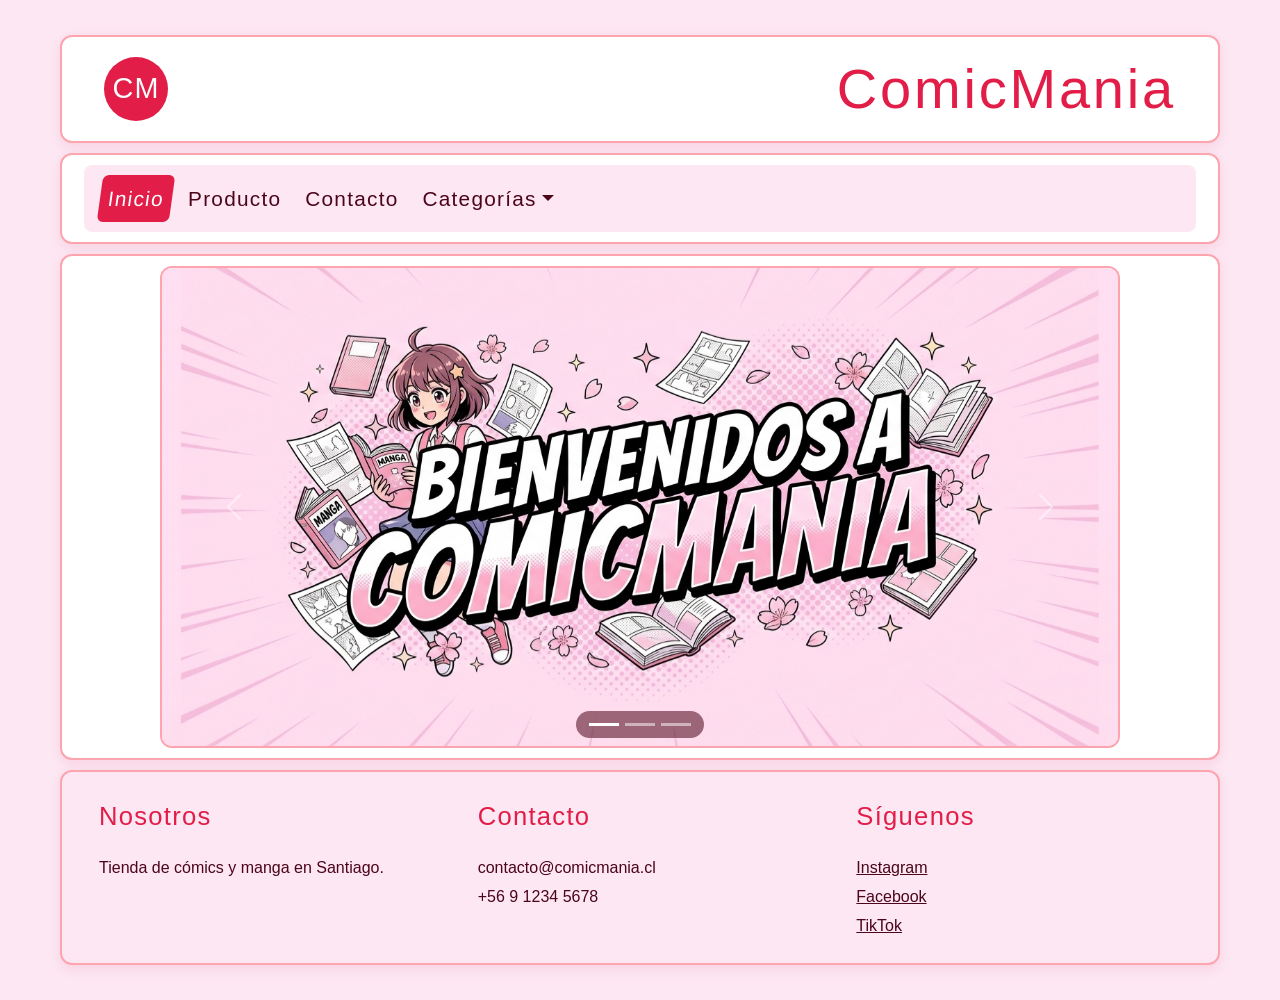
==== index.html @ ca665a76 "Proyecto inicicial" ====
<!DOCTYPE html>
<html lang="es">

<head>
    <meta charset="utf-8">
    <title>ComicMania</title>
    <meta name="viewport" content="width=device-width, initial-scale=1.0">

    <link href="https://cdn.jsdelivr.net/npm/bootstrap@5.3.8/dist/css/bootstrap.min.css" rel="stylesheet" integrity="sha384-sRIl4kxILFvY47J16cr9ZwB07vP4J8+LH7qKQnuqkuIAvNWLzeN8tE5YBujZqJLB" crossorigin="anonymous">
    <script src="https://cdn.jsdelivr.net/npm/bootstrap@5.3.8/dist/js/bootstrap.bundle.min.js" integrity="sha384-FKyoEForCGlyvwx9Hj09JcYn3nv7wiPVlz7YYwJrWVcXK/BmnVDxM+D2scQbITxI" crossorigin="anonymous"></script>
    <script src="https://ajax.googleapis.com/ajax/libs/jquery/3.7.1/jquery.min.js"></script>

    <link rel="stylesheet" href="./assets/css/estilos.css">
    <script src="./assets/js/base.js" defer></script>
</head>

<body>
    <div class="contenedor">

        <!-- FILA 1: header (logo + nombre) -->
        <div class="row">
            <div class="col header">
                <div class="logo-cm" aria-hidden="true">CM</div>
                <div>ComicMania</div>
            </div>
        </div>

        <!-- FILA 2: menú (categorías simuladas dentro del desplegable) -->
        <div class="row">
            <div class="col">
                <nav class="navbar navbar-expand-sm" aria-label="Menú principal">
                    <div class="container-fluid">
                        <button class="navbar-toggler" type="button" data-bs-toggle="collapse" data-bs-target="#navbarNav" aria-controls="navbarNav" aria-expanded="false" aria-label="Mostrar u ocultar el menú">
                            <span class="navbar-toggler-icon"></span>
                        </button>
                        <div class="collapse navbar-collapse" id="navbarNav">
                                                        <ul class="navbar-nav me-auto mb-2 mb-sm-0">
                                <li class="nav-item">
                                    <a class="nav-link active" aria-current="page" href="./index.html">Inicio</a>
                                </li>
                                <li class="nav-item">
                                    <a class="nav-link" href="./producto.html">Producto</a>
                                </li>
                                <li class="nav-item">
                                    <a class="nav-link" href="./contacto.html">Contacto</a>
                                </li>
                                <li class="nav-item dropdown">
                                    <a class="nav-link dropdown-toggle" href="#" role="button" data-bs-toggle="dropdown" aria-expanded="false">Categorías</a>
                                    <ul class="dropdown-menu">
                                        <li><a class="dropdown-item" href="./producto.html?categoria=Acci%C3%B3n">Acción</a></li>
                                        <li><a class="dropdown-item" href="./producto.html?categoria=Comedia">Comedia</a></li>
                                        <li><a class="dropdown-item" href="./producto.html?categoria=Ciencia%20ficci%C3%B3n">Ciencia ficción</a></li>
                                    </ul>
                                </li>
                            </ul>
                        </div>
                    </div>
                </nav>
            </div>
        </div>

        <!-- FILA 3: carrusel -->
        <div class="row">
            <div class="col">
                <div id="carouselExampleIndicators" class="carousel slide">
                    <div class="carousel-indicators">
                        <button type="button" data-bs-target="#carouselExampleIndicators" data-bs-slide-to="0" class="active" aria-current="true" aria-label="Diapositiva 1"></button>
                        <button type="button" data-bs-target="#carouselExampleIndicators" data-bs-slide-to="1" aria-label="Diapositiva 2"></button>
                        <button type="button" data-bs-target="#carouselExampleIndicators" data-bs-slide-to="2" aria-label="Diapositiva 3"></button>
                    </div>
                    <div class="carousel-inner">
                        <div class="carousel-item active">
                            <img src="./assets/img/comicmania_welcome.jpg" class="d-block w-100" alt="Bienvenido a ComicMania">
                        </div>
                        <div class="carousel-item">
                            <img src="./assets/img/comicmania_descuento.jpg" class="d-block w-100" alt="Descuentos en ComicMania">
                        </div>
                        <div class="carousel-item">
                            <img src="./assets/img/comicmania_social_media.jpg" class="d-block w-100" alt="ComicMania en redes sociales">
                        </div>
                    </div>
                    <button class="carousel-control-prev" type="button" data-bs-target="#carouselExampleIndicators" data-bs-slide="prev">
                        <span class="carousel-control-prev-icon" aria-hidden="true"></span>
                        <span class="visually-hidden">Anterior</span>
                    </button>
                    <button class="carousel-control-next" type="button" data-bs-target="#carouselExampleIndicators" data-bs-slide="next">
                        <span class="carousel-control-next-icon" aria-hidden="true"></span>
                        <span class="visually-hidden">Siguiente</span>
                    </button>
                </div>
            </div>
        </div>

        <!-- footer -->
        <div class="row text-center pie">
            <div class="col-sm caja-inferior text-start">
                <div>Nosotros</div>
                <div>Tienda de cómics y manga en Santiago.</div>
            </div>

            <div class="col-sm caja-inferior text-start">
                <div>Contacto</div>
                <div>contacto@comicmania.cl</div>
                <div>+56 9 1234 5678</div>
            </div>

            <div class="col-sm caja-inferior text-start">
                <div>Síguenos</div>
                <div><a href="#">Instagram</a></div>
                <div><a href="#">Facebook</a></div>
                <div><a href="#">TikTok</a></div>
            </div>
        </div>

    </div>
</body>

</html>
---- assets/css/estilos.css ----
/* =====================================================
   ComicMania - estilos.css

   Los bloques van en el mismo orden en que aparecen en la página:
   página > header > menú > títulos > botones > carrusel >
   tarjetas > formularios > carrito > footer

   COLORES USADOS (para buscar y reemplazar con Ctrl+H):
   #FCE7F3  rosado suave    fondo de la página, menú y footer
   #FFFFFF  blanco          paneles y tarjetas
   #FDA4AF  rosa primavera  bordes y separadores
   #E11D48  magenta         color de acento: botones, títulos, precios
   #BE123C  magenta oscuro  solo al pasar el mouse
   #4C0519  vino oscuro     texto
   ===================================================== */


/* ---------- PÁGINA ---------- */

body {
    font-family: Verdana, Geneva, Tahoma, sans-serif;
    color: #4C0519;
    background-color: #FCE7F3;
}

/* Fuente de cómic (Bangers) para todo esto. Para cambiarla, cambia solo esta línea
   (y el link de Google Fonts en el <head> de los HTML). */
.logo-cm,
.header > div:nth-of-type(2),
.navbar .nav-link,
.titulo-cont,
.btn,
.card-title,
.precio,
.insignia,
#total-precio,
.caja-inferior > div:nth-of-type(1) {
    font-family: "Bangers", Impact, "Arial Black", sans-serif;
}

.contenedor {
    max-width: 1200px;
    margin: 15px auto;
    padding: 10px;
}

/* Cada fila (hija directa de .contenedor) es un panel blanco */
.contenedor > div {
    border: 2px solid #FDA4AF;
    border-radius: 12px;
    margin: 10px;
    padding: 10px;
    background-color: white;
    box-shadow: 0 4px 12px rgba(225, 29, 72, 0.10);
}


/* ---------- HEADER ---------- */

.header {
    display: flex;
    justify-content: space-between;
    align-items: center;
}

.logo-cm {
    width: 64px;
    height: 64px;
    margin-left: 20px;
    border-radius: 50%;
    background-color: #E11D48;
    color: white;
    font-size: 1.8rem;
    letter-spacing: 0.04em;
    display: flex;
    align-items: center;
    justify-content: center;
}

.header > div:nth-of-type(2) {
    font-size: 3.5rem;
    letter-spacing: 0.05em;
    color: #E11D48;
    margin-right: 20px;
}


/* ---------- MENÚ ---------- */

.navbar {
    background-color: #FCE7F3;
    border-radius: 8px;
}

.navbar .nav-link {
    font-size: 1.3rem;
    letter-spacing: 0.06em;
    margin: 2px 4px;
    color: #4C0519;
}

.navbar .nav-link:hover {
    color: #BE123C;
}

/* Link de la página actual: etiqueta magenta inclinada */
.navbar .nav-link.active,
.navbar .nav-link.active:hover {
    background-color: #E11D48;
    color: white;
    border-radius: 6px;
    transform: skew(-8deg);
}

/* Lista desplegable de "Categorías" */
.dropdown-menu {
    border: 2px solid #FDA4AF;
    border-radius: 8px;
}

.dropdown-item {
    color: #4C0519;
}

.dropdown-item:hover {
    background-color: #FCE7F3;
    color: #BE123C;
}

.dropdown-item:active {
    background-color: #E11D48;
    color: white;
}


/* ---------- TÍTULOS ---------- */

.titulo-cont {
    display: inline-block;
    margin: 0 0 1rem 0;
    padding: 0.1em 0.6em;
    font-size: 2.4rem;
    font-weight: 400;
    line-height: 1.15;
    letter-spacing: 0.05em;
    color: white;
    background-color: #E11D48;
    border-radius: 4px;
    box-shadow: 4px 4px 0 #FDA4AF;
    transform: skew(-8deg);
}

/* Títulos más chicos (Carrito y Nuestra tienda) */
.titulo-cont.titulo-chico {
    font-size: 1.7rem;
}


/* ---------- BOTONES ----------
   Bootstrap pone sus propios colores azules. Con !important los cambiamos. */

.btn {
    font-size: 1.15rem;
    letter-spacing: 0.06em;
    border-width: 2px;
    border-radius: 8px;
}

.btn-sm {
    font-size: 1rem;
}

/* Botón principal: Agregar al carrito, Enviar */
.btn-primary {
    background-color: #E11D48 !important;
    border-color: #E11D48 !important;
    color: white !important;
}

.btn-primary:hover {
    background-color: #BE123C !important;
    border-color: #BE123C !important;
}

/* Botón secundario: Quitar, Vaciar carrito */
.btn-secundario {
    background-color: white !important;
    border-color: #E11D48 !important;
    color: #E11D48 !important;
}

.btn-secundario:hover {
    background-color: #E11D48 !important;
    color: white !important;
}

/* Aro que se ve al navegar con el teclado */
.btn:focus-visible {
    box-shadow: 0 0 0 4px rgba(225, 29, 72, 0.4);
}


/* ---------- CARRUSEL (index) ---------- */

.carousel {
    max-width: 960px;
    margin: 0 auto;
    overflow: hidden;
    border: 2px solid #FDA4AF;
    border-radius: 12px;
}

/* Los banners son casi 2:1, así se ven completos sin recortar el texto */
.carousel-item img {
    width: 100%;
    aspect-ratio: 2 / 1;
    object-fit: cover;
}

/* Los puntitos de abajo, con fondo oscuro para que se vean sobre cualquier banner */
.carousel-indicators {
    left: 50%;
    right: auto;
    margin: 0 0 8px 0;
    padding: 2px 10px;
    transform: translateX(-50%);
    background-color: rgba(76, 5, 25, 0.55);
    border-radius: 999px;
}


/* ---------- TARJETAS DE PRODUCTO ---------- */

.cont-tarjetas {
    display: flex;
    flex-wrap: wrap;
    justify-content: center;
}

.cont-tarjetas .card {
    width: 16rem;
    overflow: hidden;
    background-color: white;
    border: 2px solid #FDA4AF;
    border-radius: 12px;
    box-shadow: 0 4px 12px rgba(225, 29, 72, 0.10);
}

.cont-tarjetas .card:hover {
    transform: translateY(-4px);
}

/* Portada (las portadas de manga son verticales) */
.cont-tarjetas .card-img-top {
    aspect-ratio: 2 / 3;
    object-fit: cover;
    border-radius: 0;
    border-bottom: 2px solid #FDA4AF;
}

.card-title {
    font-size: 1.6rem;
    font-weight: 400;
    line-height: 1.2;
    letter-spacing: 0.04em;
}

/* Categoría (la "pastillita") */
.etiqueta {
    display: inline-block;
    padding: 0 0.6em;
    font-size: 0.8rem;
    font-weight: bold;
    background-color: #FCE7F3;
    border: 1px solid #FDA4AF;
    border-radius: 999px;
}

.precio {
    font-size: 1.8rem;
    letter-spacing: 0.04em;
    color: #E11D48;
}


/* ---------- FORMULARIOS ---------- */

.form-control,
.form-select {
    border: 2px solid #E11D48;
    border-radius: 8px;
}

.form-control:focus,
.form-select:focus {
    border-color: #E11D48;
    box-shadow: 0 0 0 0.25rem rgba(225, 29, 72, 0.25);
}

.form-label {
    font-weight: bold;
}

/* Mensajes de error del formulario de contacto */
.error-campo {
    color: #E11D48;
    font-weight: bold;
}


/* ---------- CARRITO ---------- */

/* El numerito al lado de "Carrito" */
.insignia {
    background-color: white;
    color: #E11D48;
    font-size: 1rem;
    font-weight: 400;
}

aside .list-group-item {
    background-color: transparent;
    border-color: #FDA4AF;
    border-style: dashed;
}

#carrito-total {
    margin-top: 0.75rem;
    padding-top: 0.5rem;
    border-top: 2px dashed #FDA4AF;
}

#total-precio {
    font-size: 1.6rem;
    letter-spacing: 0.04em;
    color: #E11D48;
}


/* ---------- FOOTER ---------- */

/* ".contenedor > .pie" para ganarle a ".contenedor > div" (que lo dejaría blanco) */
.contenedor > .pie {
    background-color: #FCE7F3;
}

.caja-inferior {
    margin: 10px;
}

.caja-inferior > div {
    margin: 5px;
}

.caja-inferior > div:nth-of-type(1) {
    font-size: 1.6rem;
    letter-spacing: 0.05em;
    color: #E11D48;
    margin-bottom: 20px;
}

.caja-inferior a {
    color: #4C0519;
    text-decoration: underline;
}

.caja-inferior a:hover {
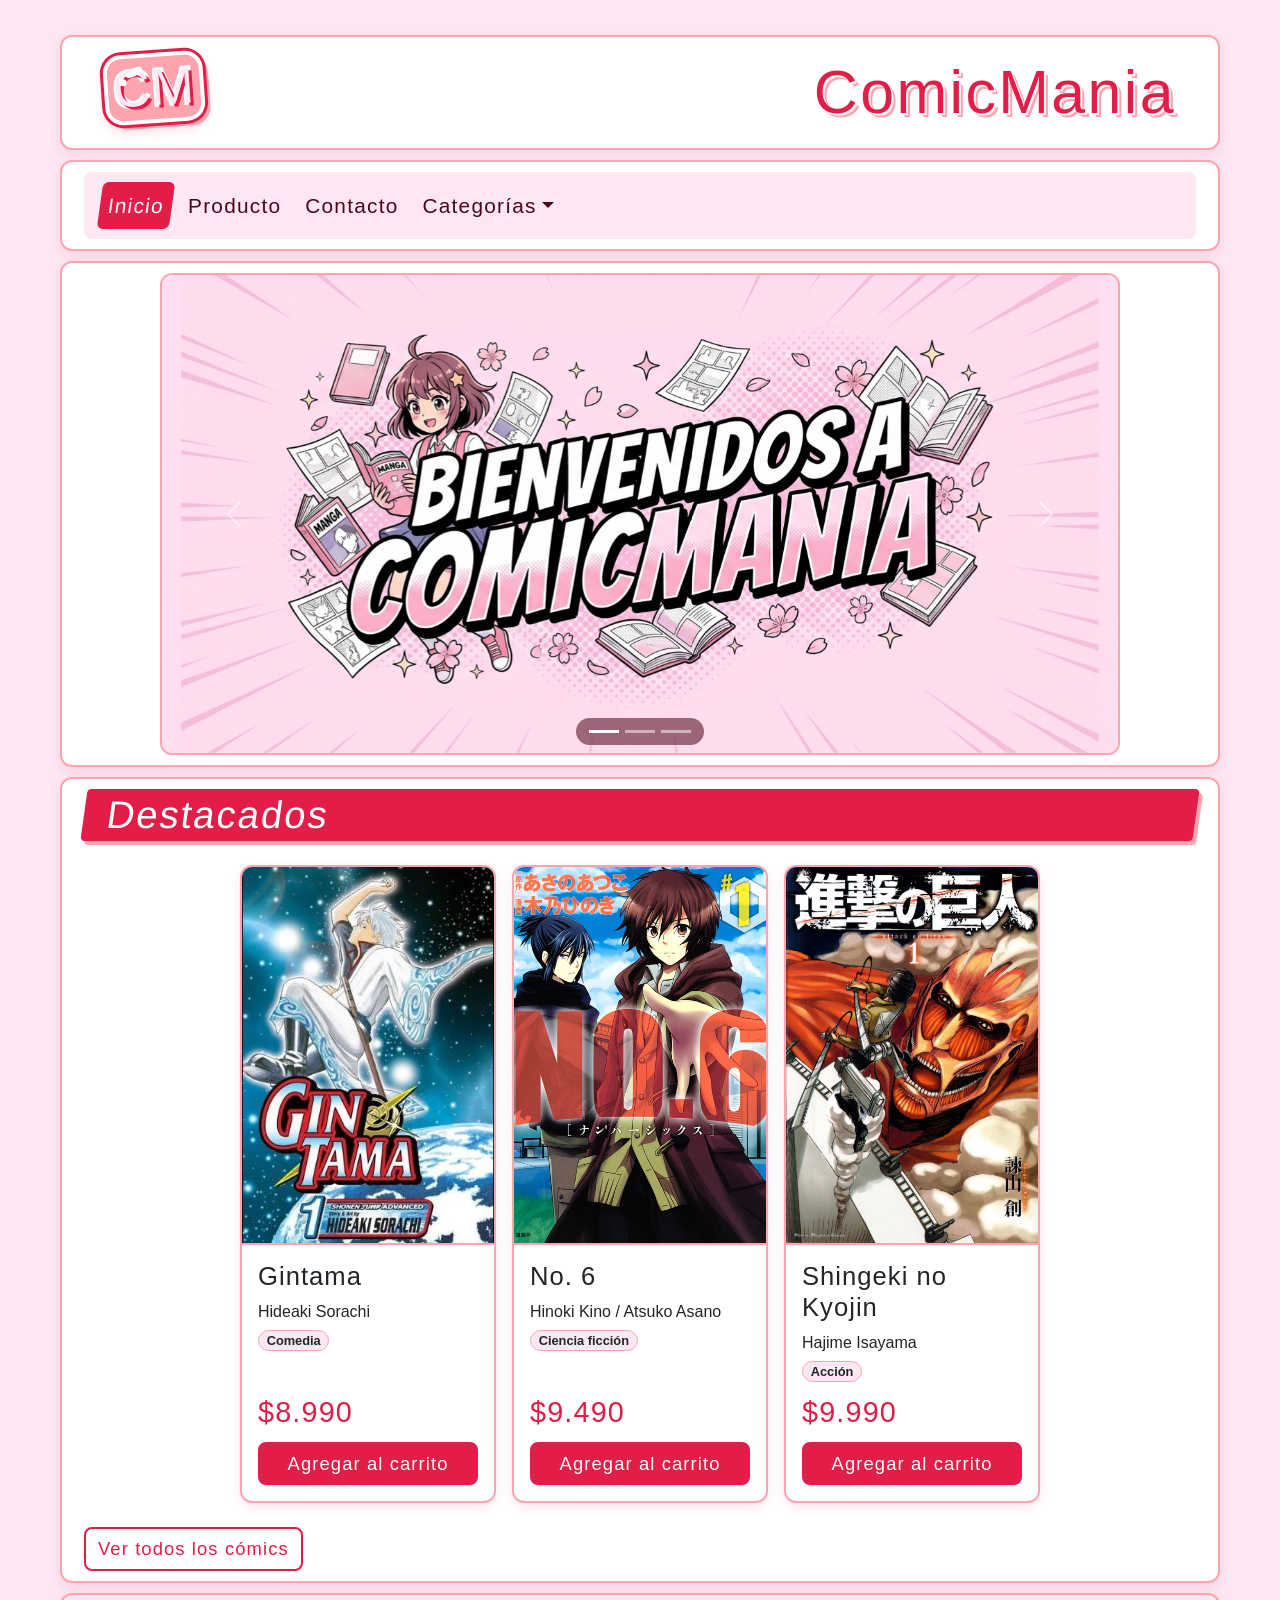
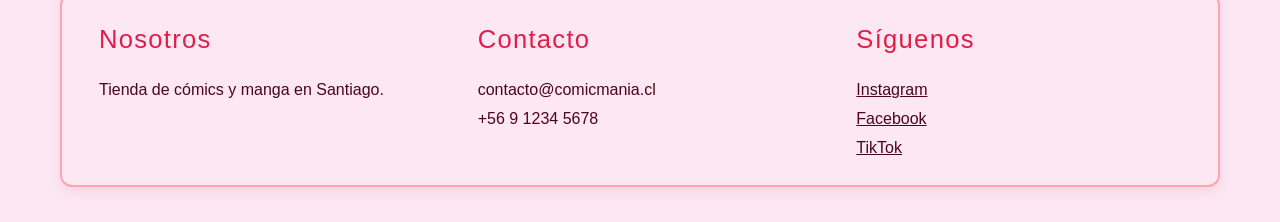
==== commit 09787892: "Cambios logo" ====
--- a/index.html
+++ b/index.html
@@ -17,7 +17,7 @@
 <body>
     <div class="contenedor">
 
-        <!-- FILA 1: header (logo + nombre) -->
+        <!-- header -->
         <div class="row">
             <div class="col header">
                 <div class="logo-cm" aria-hidden="true">CM</div>
@@ -25,7 +25,7 @@
             </div>
         </div>
 
-        <!-- FILA 2: menú (categorías simuladas dentro del desplegable) -->
+        <!-- menú -->
         <div class="row">
             <div class="col">
                 <nav class="navbar navbar-expand-sm" aria-label="Menú principal">
@@ -34,7 +34,7 @@
                             <span class="navbar-toggler-icon"></span>
                         </button>
                         <div class="collapse navbar-collapse" id="navbarNav">
-                                                        <ul class="navbar-nav me-auto mb-2 mb-sm-0">
+                            <ul class="navbar-nav me-auto mb-2 mb-sm-0">
                                 <li class="nav-item">
                                     <a class="nav-link active" aria-current="page" href="./index.html">Inicio</a>
                                 </li>
@@ -59,7 +59,7 @@
             </div>
         </div>
 
-        <!-- FILA 3: carrusel -->
+        <!-- carrusel -->
         <div class="row">
             <div class="col">
                 <div id="carouselExampleIndicators" class="carousel slide">
@@ -91,6 +91,18 @@
             </div>
         </div>
 
+        <div class="row">
+            <section class="col-12" aria-labelledby="titulo-destacados">
+                <div class="titulo-cont w-100" id="titulo-destacados">Destacados</div>
+
+                <div id="indicador-carga">Cargando...</div>
+                <div id="indicador-error" role="alert" style="display: none;">No se pudieron cargar los cómics. Intenta recargar la página.</div>
+                <div class="cont-tarjetas w-100 d-flex flex-wrap" id="lista-productos" data-max="3"></div>
+
+                <a href="./producto.html" class="btn btn-secundario mt-3">Ver todos los cómics</a>
+            </section>
+        </div>
+
         <!-- footer -->
         <div class="row text-center pie">
             <div class="col-sm caja-inferior text-start">
@@ -115,4 +127,4 @@
     </div>
 </body>
 
-</html>
+</html>
--- a/assets/css/estilos.css
+++ b/assets/css/estilos.css
@@ -1,21 +1,3 @@
-/* =====================================================
-   ComicMania - estilos.css
-
-   Los bloques van en el mismo orden en que aparecen en la página:
-   página > header > menú > títulos > botones > carrusel >
-   tarjetas > formularios > carrito > footer
-
-   COLORES USADOS (para buscar y reemplazar con Ctrl+H):
-   #FCE7F3  rosado suave    fondo de la página, menú y footer
-   #FFFFFF  blanco          paneles y tarjetas
-   #FDA4AF  rosa primavera  bordes y separadores
-   #E11D48  magenta         color de acento: botones, títulos, precios
-   #BE123C  magenta oscuro  solo al pasar el mouse
-   #4C0519  vino oscuro     texto
-   ===================================================== */
-
-
-/* ---------- PÁGINA ---------- */
 
 body {
     font-family: Verdana, Geneva, Tahoma, sans-serif;
@@ -23,8 +5,7 @@
     background-color: #FCE7F3;
 }
 
-/* Fuente de cómic (Bangers) para todo esto. Para cambiarla, cambia solo esta línea
-   (y el link de Google Fonts en el <head> de los HTML). */
+
 .logo-cm,
 .header > div:nth-of-type(2),
 .navbar .nav-link,
@@ -44,18 +25,14 @@
     padding: 10px;
 }
 
-/* Cada fila (hija directa de .contenedor) es un panel blanco */
 .contenedor > div {
     border: 2px solid #FDA4AF;
     border-radius: 12px;
     margin: 10px;
     padding: 10px;
-    background-color: white;
+    background-color: #FFFFFF;
     box-shadow: 0 4px 12px rgba(225, 29, 72, 0.10);
 }
-
-
-/* ---------- HEADER ---------- */
 
 .header {
     display: flex;
@@ -64,33 +41,95 @@
 }
 
 .logo-cm {
-    width: 64px;
-    height: 64px;
+    position: relative;
+
+    width: 100px;
+    height: 70px;
+
     margin-left: 20px;
-    border-radius: 50%;
-    background-color: #E11D48;
-    color: white;
-    font-size: 1.8rem;
-    letter-spacing: 0.04em;
+    margin-bottom: 10px;
+
+    background-color: #FDA4AF;
+
+    border: 4px solid #FFFFFF;
+    border-radius: 18px;
+
+    color: #FCE7F3;
+    font-size: 3.2rem;
+    font-weight: 400;
+    letter-spacing: 0.02em;
+
     display: flex;
     align-items: center;
     justify-content: center;
-}
+
+    text-shadow:
+        3px 3px 0 #E11D48,
+        -2px -2px 0 #FFFFFF,
+        2px -2px 0 #FFFFFF,
+        -2px 2px 0 #FFFFFF;
+
+    box-shadow:
+        0 0 0 3px #E11D48,
+        5px 5px 0 #FDA4AF,
+        0 6px 12px rgba(225, 29, 72, 0.20);
+
+    transform: rotate(-4deg);
+}
+
+
+.logo-cm::before {
+    content: "";
+
+    position: absolute;
+
+    width: 18px;
+    height: 8px;
+
+    top: 10px;
+    left: 18px;
+
+    background-color: #FFFFFF;
+    border-radius: 50%;
+
+    transform: rotate(-25deg);
+}
+
+
+.logo-cm::after {
+    content: "";
+
+    position: absolute;
+
+    width: 7px;
+    height: 7px;
+
+    top: 20px;
+    left: 12px;
+
+    background-color: #FFFFFF;
+    border-radius: 50%;
+}
+
 
 .header > div:nth-of-type(2) {
-    font-size: 3.5rem;
-    letter-spacing: 0.05em;
-    color: #E11D48;
+    font-size: 3.8rem;
+    letter-spacing: 0.04em;
+    color: #E11D48;
+
     margin-right: 20px;
-}
-
-
-/* ---------- MENÚ ---------- */
+
+    text-shadow:
+        2px 2px 0 #FFFFFF,
+        4px 4px 0 #FDA4AF;
+}
+
 
 .navbar {
     background-color: #FCE7F3;
     border-radius: 8px;
 }
+
 
 .navbar .nav-link {
     font-size: 1.3rem;
@@ -99,65 +138,68 @@
     color: #4C0519;
 }
 
+
 .navbar .nav-link:hover {
     color: #BE123C;
 }
 
-/* Link de la página actual: etiqueta magenta inclinada */
+
 .navbar .nav-link.active,
 .navbar .nav-link.active:hover {
     background-color: #E11D48;
-    color: white;
+    color: #FFFFFF;
     border-radius: 6px;
     transform: skew(-8deg);
 }
 
-/* Lista desplegable de "Categorías" */
+
 .dropdown-menu {
     border: 2px solid #FDA4AF;
     border-radius: 8px;
 }
 
+
 .dropdown-item {
     color: #4C0519;
 }
+
 
 .dropdown-item:hover {
     background-color: #FCE7F3;
     color: #BE123C;
 }
 
+
 .dropdown-item:active {
     background-color: #E11D48;
-    color: white;
-}
-
-
-/* ---------- TÍTULOS ---------- */
+    color: #FFFFFF;
+}
+
 
 .titulo-cont {
     display: inline-block;
+
     margin: 0 0 1rem 0;
     padding: 0.1em 0.6em;
+
     font-size: 2.4rem;
     font-weight: 400;
     line-height: 1.15;
     letter-spacing: 0.05em;
-    color: white;
+
+    color: #FFFFFF;
     background-color: #E11D48;
+
     border-radius: 4px;
+
     box-shadow: 4px 4px 0 #FDA4AF;
+
     transform: skew(-8deg);
 }
 
-/* Títulos más chicos (Carrito y Nuestra tienda) */
 .titulo-cont.titulo-chico {
     font-size: 1.7rem;
 }
-
-
-/* ---------- BOTONES ----------
-   Bootstrap pone sus propios colores azules. Con !important los cambiamos. */
 
 .btn {
     font-size: 1.15rem;
@@ -170,11 +212,10 @@
     font-size: 1rem;
 }
 
-/* Botón principal: Agregar al carrito, Enviar */
 .btn-primary {
     background-color: #E11D48 !important;
     border-color: #E11D48 !important;
-    color: white !important;
+    color: #FFFFFF !important;
 }
 
 .btn-primary:hover {
@@ -182,54 +223,53 @@
     border-color: #BE123C !important;
 }
 
-/* Botón secundario: Quitar, Vaciar carrito */
 .btn-secundario {
-    background-color: white !important;
+    background-color: #FFFFFF !important;
     border-color: #E11D48 !important;
     color: #E11D48 !important;
 }
 
 .btn-secundario:hover {
     background-color: #E11D48 !important;
-    color: white !important;
-}
-
-/* Aro que se ve al navegar con el teclado */
+    color: #FFFFFF !important;
+}
+
 .btn:focus-visible {
     box-shadow: 0 0 0 4px rgba(225, 29, 72, 0.4);
 }
 
-
-/* ---------- CARRUSEL (index) ---------- */
 
 .carousel {
     max-width: 960px;
     margin: 0 auto;
+
     overflow: hidden;
+
     border: 2px solid #FDA4AF;
     border-radius: 12px;
 }
 
-/* Los banners son casi 2:1, así se ven completos sin recortar el texto */
+
 .carousel-item img {
     width: 100%;
     aspect-ratio: 2 / 1;
     object-fit: cover;
 }
 
-/* Los puntitos de abajo, con fondo oscuro para que se vean sobre cualquier banner */
+
 .carousel-indicators {
     left: 50%;
     right: auto;
+
     margin: 0 0 8px 0;
     padding: 2px 10px;
+
     transform: translateX(-50%);
+
     background-color: rgba(76, 5, 25, 0.55);
+
     border-radius: 999px;
 }
-
-
-/* ---------- TARJETAS DE PRODUCTO ---------- */
 
 .cont-tarjetas {
     display: flex;
@@ -237,26 +277,36 @@
     justify-content: center;
 }
 
+
 .cont-tarjetas .card {
     width: 16rem;
+
     overflow: hidden;
-    background-color: white;
+
+    background-color: #FFFFFF;
+
     border: 2px solid #FDA4AF;
     border-radius: 12px;
+
     box-shadow: 0 4px 12px rgba(225, 29, 72, 0.10);
 }
+
 
 .cont-tarjetas .card:hover {
     transform: translateY(-4px);
 }
 
-/* Portada (las portadas de manga son verticales) */
+
 .cont-tarjetas .card-img-top {
     aspect-ratio: 2 / 3;
+
     object-fit: cover;
+
     border-radius: 0;
+
     border-bottom: 2px solid #FDA4AF;
 }
+
 
 .card-title {
     font-size: 1.6rem;
@@ -265,16 +315,21 @@
     letter-spacing: 0.04em;
 }
 
-/* Categoría (la "pastillita") */
+
 .etiqueta {
     display: inline-block;
+
     padding: 0 0.6em;
+
     font-size: 0.8rem;
     font-weight: bold;
+
     background-color: #FCE7F3;
+
     border: 1px solid #FDA4AF;
     border-radius: 999px;
 }
+
 
 .precio {
     font-size: 1.8rem;
@@ -282,8 +337,6 @@
     color: #E11D48;
 }
 
-
-/* ---------- FORMULARIOS ---------- */
 
 .form-control,
 .form-select {
@@ -291,44 +344,54 @@
     border-radius: 8px;
 }
 
+
 .form-control:focus,
 .form-select:focus {
     border-color: #E11D48;
-    box-shadow: 0 0 0 0.25rem rgba(225, 29, 72, 0.25);
-}
+
+    box-shadow:
+        0 0 0 0.25rem rgba(225, 29, 72, 0.25);
+}
+
 
 .form-label {
     font-weight: bold;
 }
 
-/* Mensajes de error del formulario de contacto */
+
 .error-campo {
     color: #E11D48;
     font-weight: bold;
 }
 
 
-/* ---------- CARRITO ---------- */
-
-/* El numerito al lado de "Carrito" */
+
 .insignia {
-    background-color: white;
-    color: #E11D48;
+    background-color: #FFFFFF;
+    color: #E11D48;
+
     font-size: 1rem;
     font-weight: 400;
 }
 
+
 aside .list-group-item {
     background-color: transparent;
+
     border-color: #FDA4AF;
     border-style: dashed;
 }
 
+
+
 #carrito-total {
     margin-top: 0.75rem;
+
     padding-top: 0.5rem;
+
     border-top: 2px dashed #FDA4AF;
 }
+
 
 #total-precio {
     font-size: 1.6rem;
@@ -337,31 +400,82 @@
 }
 
 
-/* ---------- FOOTER ---------- */
-
-/* ".contenedor > .pie" para ganarle a ".contenedor > div" (que lo dejaría blanco) */
 .contenedor > .pie {
     background-color: #FCE7F3;
 }
 
+
 .caja-inferior {
     margin: 10px;
 }
 
+
 .caja-inferior > div {
     margin: 5px;
 }
 
+
 .caja-inferior > div:nth-of-type(1) {
     font-size: 1.6rem;
+
     letter-spacing: 0.05em;
-    color: #E11D48;
+
+    color: #E11D48;
+
     margin-bottom: 20px;
 }
+
 
 .caja-inferior a {
     color: #4C0519;
     text-decoration: underline;
 }
 
-.caja-inferior a:hover {+
+.caja-inferior a:hover {
+    color: #BE123C;
+}
+
+
+a:focus-visible,
+input:focus-visible,
+select:focus-visible,
+textarea:focus-visible {
+    outline: 3px dashed #BE123C;
+    outline-offset: 3px;
+}
+
+
+@media (max-width: 991px) {
+
+    .contenedor aside {
+        margin-top: 1.5rem;
+    }
+}
+
+
+@media (max-width: 575px) {
+
+    .logo-cm {
+        width: 75px;
+        height: 55px;
+
+        font-size: 2.4rem;
+
+        margin-left: 10px;
+    }
+
+
+    .header > div:nth-of-type(2) {
+        font-size: 2rem;
+        margin-right: 10px;
+    }
+}
+
+
+@media (prefers-reduced-motion: no-preference) {
+
+    .cont-tarjetas .card {
+        transition: transform 0.12s;
+    }
+}
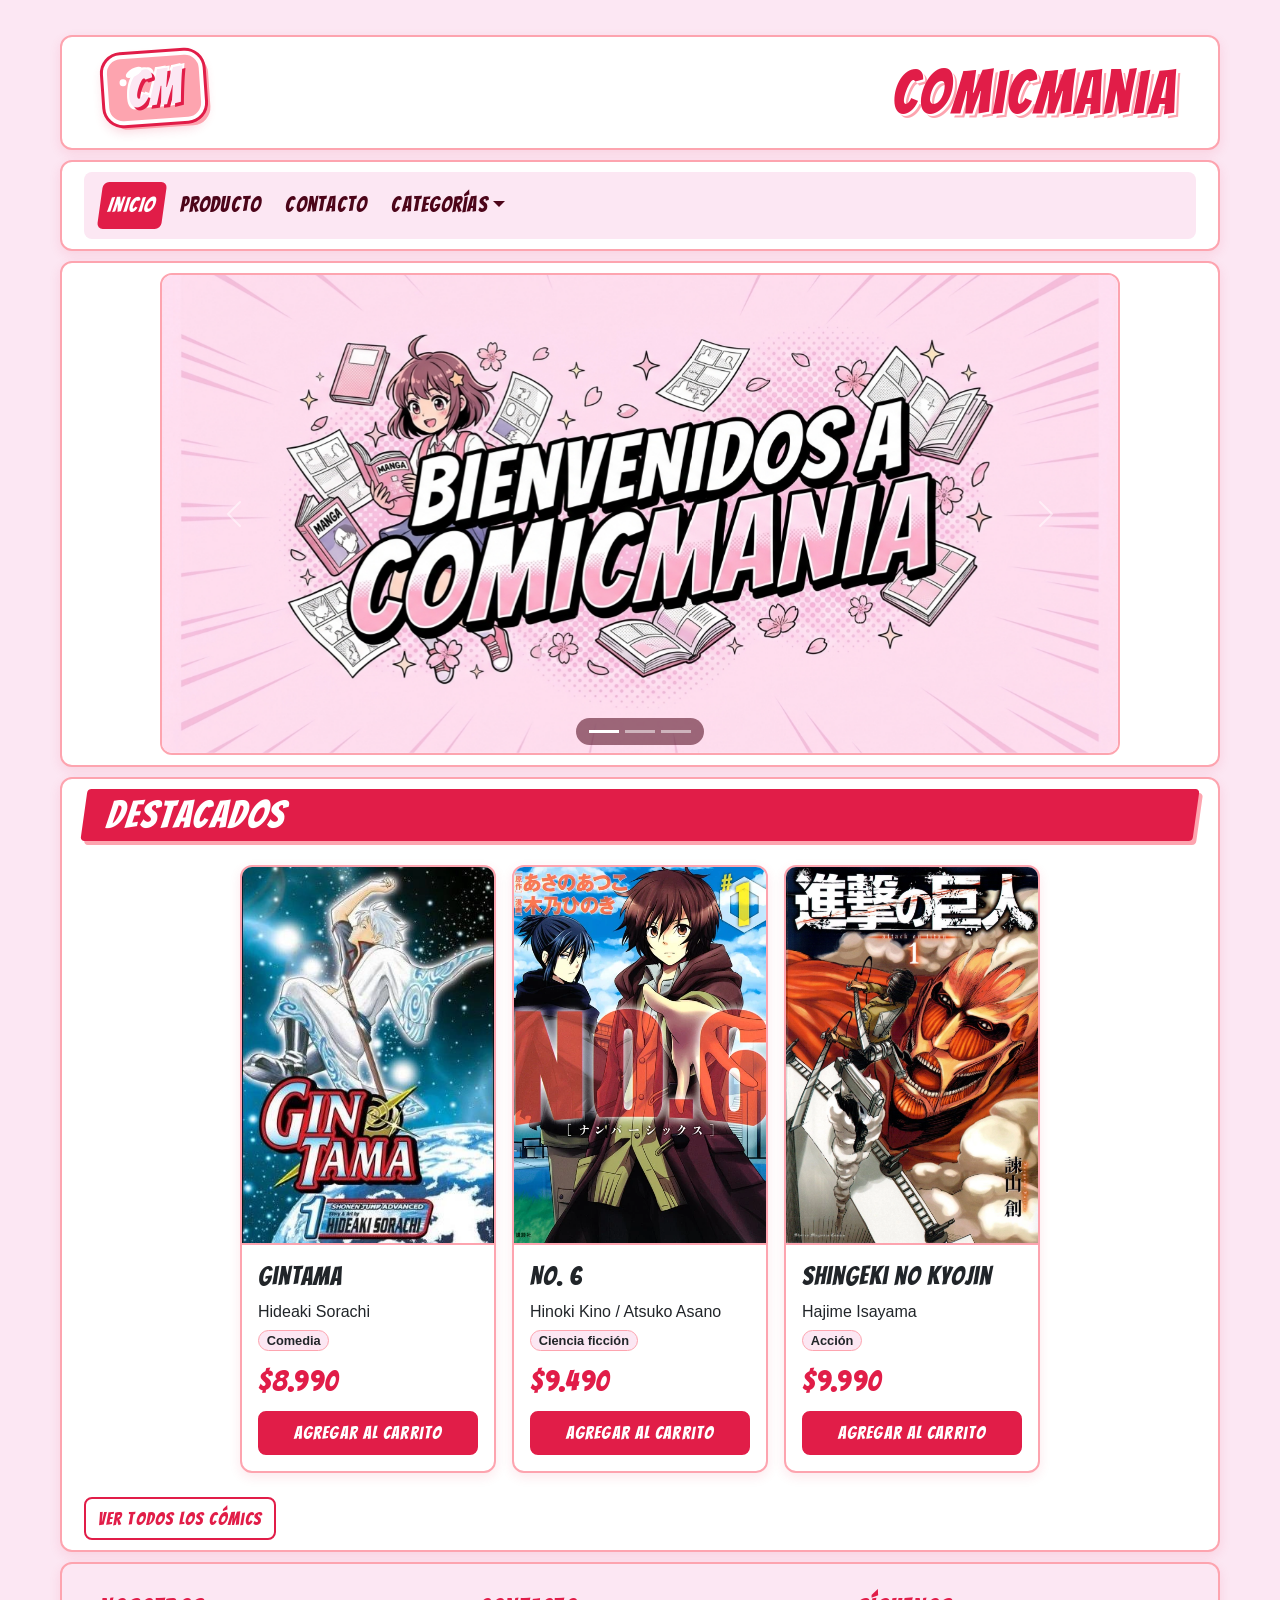
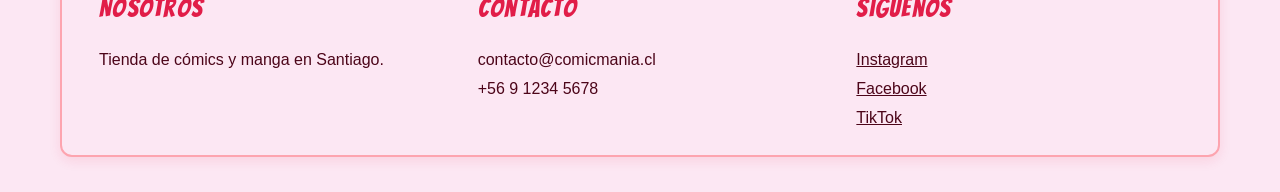
==== commit 70e149b5: "Letra index" ====
--- a/index.html
+++ b/index.html
@@ -9,6 +9,7 @@
     <link href="https://cdn.jsdelivr.net/npm/bootstrap@5.3.8/dist/css/bootstrap.min.css" rel="stylesheet" integrity="sha384-sRIl4kxILFvY47J16cr9ZwB07vP4J8+LH7qKQnuqkuIAvNWLzeN8tE5YBujZqJLB" crossorigin="anonymous">
     <script src="https://cdn.jsdelivr.net/npm/bootstrap@5.3.8/dist/js/bootstrap.bundle.min.js" integrity="sha384-FKyoEForCGlyvwx9Hj09JcYn3nv7wiPVlz7YYwJrWVcXK/BmnVDxM+D2scQbITxI" crossorigin="anonymous"></script>
     <script src="https://ajax.googleapis.com/ajax/libs/jquery/3.7.1/jquery.min.js"></script>
+    <link href="https://fonts.googleapis.com/css2?family=Bangers&display=swap" rel="stylesheet">
 
     <link rel="stylesheet" href="./assets/css/estilos.css">
     <script src="./assets/js/base.js" defer></script>
